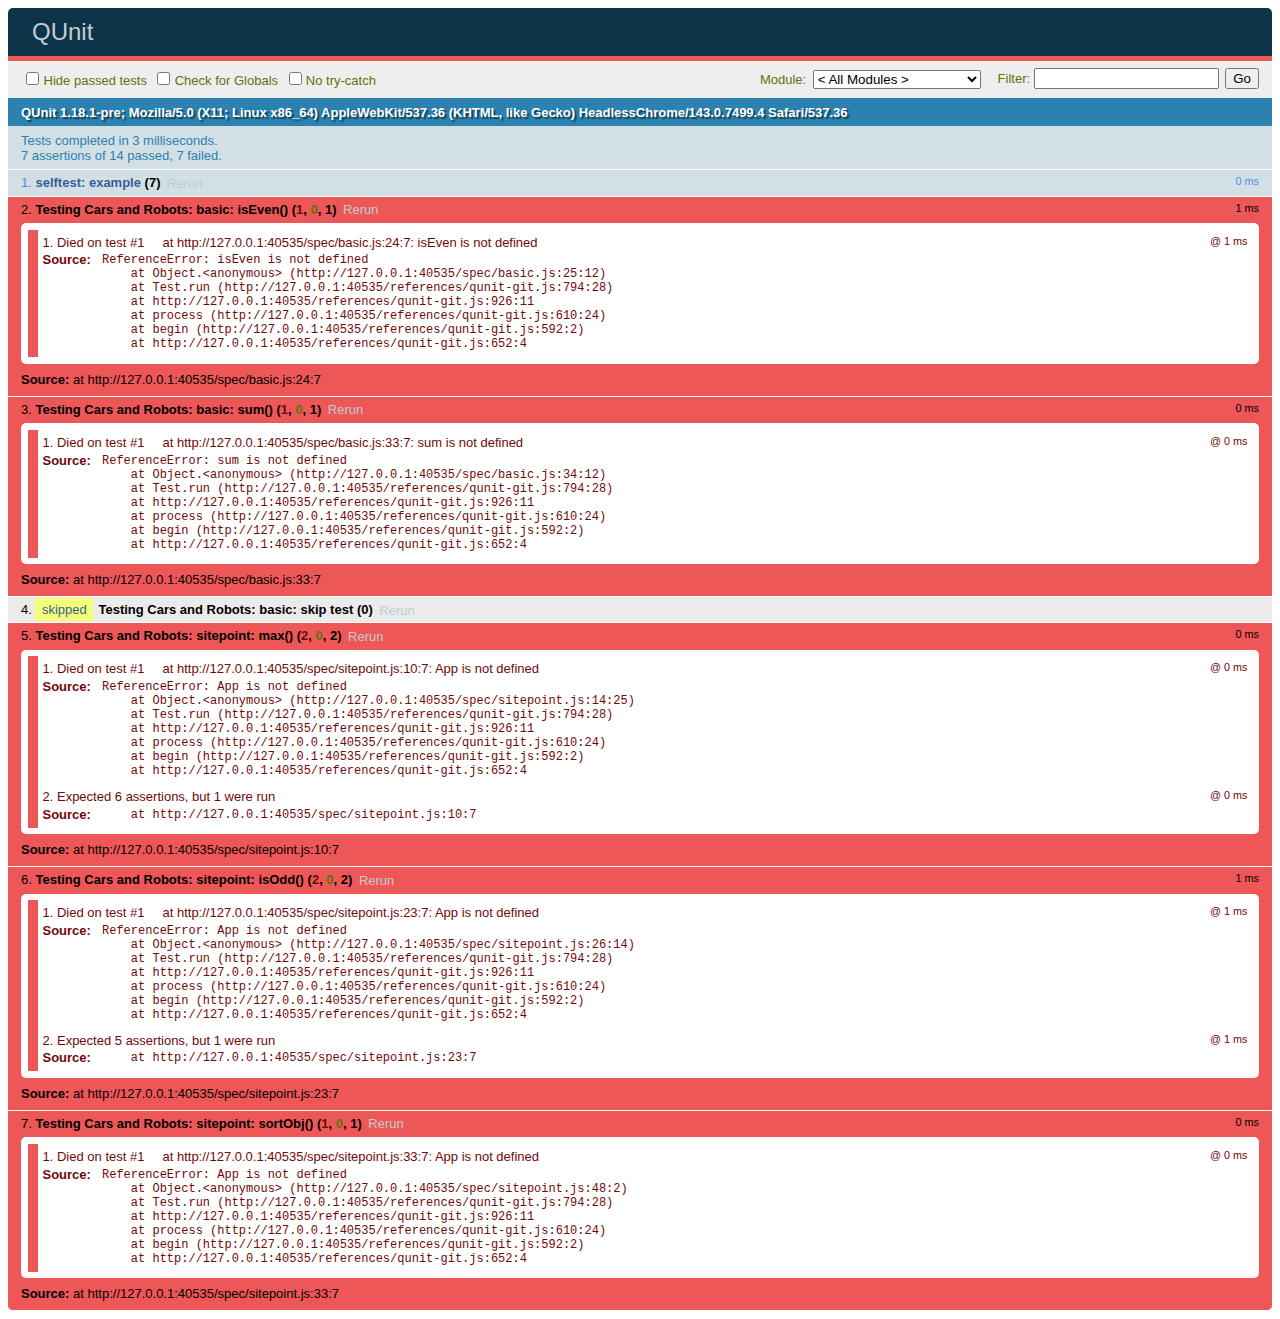
==== index_local.html @ 0bdb974e "Added new test cases" ====
<!DOCTYPE html>
<html>
<head>
	<meta charset="UTF-8" />
	<title>QUnit</title>
	<link rel="stylesheet" href="references/qunit-git.css" type="text/css" media="screen">
</head>
<body>
	<div id="qunit"></div>
	<div id="qunit-fixture">test markup</div>
    <script type="text/javascript" src="references/qunit-git.js"></script>
    <script type="text/javascript" src="references/blanket.js"></script>

	<!-- Javascript files to test -->
    <script type="text/javascript" src="src/basic.js"></script>
    <script type="text/javascript" src="src/sitepoint.js"></script>

	<!-- test files -->
    <script type="text/javascript" src="spec/selftest.js"></script>
    <script type="text/javascript" src="spec/basic.js"></script>
    <script type="text/javascript" src="spec/sitepoint.js"></script>
</body>
</html>
---- references/qunit-git.css ----
/*!
 * QUnit 1.18.1-pre
 * http://qunitjs.com/
 *
 * Copyright jQuery Foundation and other contributors
 * Released under the MIT license
 * http://jquery.org/license
 *
 * Date: 2015-07-17T15:46Z
 */

/** Font Family and Sizes */

#qunit-tests, #qunit-header, #qunit-banner, #qunit-testrunner-toolbar, #qunit-userAgent, #qunit-testresult {
	font-family: "Helvetica Neue Light", "HelveticaNeue-Light", "Helvetica Neue", Calibri, Helvetica, Arial, sans-serif;
}

#qunit-testrunner-toolbar, #qunit-userAgent, #qunit-testresult, #qunit-tests li { font-size: small; }
#qunit-tests { font-size: smaller; }


/** Resets */

#qunit-tests, #qunit-header, #qunit-banner, #qunit-userAgent, #qunit-testresult, #qunit-modulefilter {
	margin: 0;
	padding: 0;
}


/** Header */

#qunit-header {
	padding: 0.5em 0 0.5em 1em;

	color: #8699A4;
	background-color: #0D3349;

	font-size: 1.5em;
	line-height: 1em;
	font-weight: 400;

	border-radius: 5px 5px 0 0;
}

#qunit-header a {
	text-decoration: none;
	color: #C2CCD1;
}

#qunit-header a:hover,
#qunit-header a:focus {
	color: #FFF;
}

#qunit-testrunner-toolbar label {
	display: inline-block;
	padding: 0 0.5em 0 0.1em;
}

#qunit-banner {
	height: 5px;
}

#qunit-testrunner-toolbar {
	padding: 0.5em 1em 0.5em 1em;
	color: #5E740B;
	background-color: #EEE;
	overflow: hidden;
}

#qunit-userAgent {
	padding: 0.5em 1em 0.5em 1em;
	background-color: #2B81AF;
	color: #FFF;
	text-shadow: rgba(0, 0, 0, 0.5) 2px 2px 1px;
}

#qunit-modulefilter-container {
	float: right;
	padding: 0.2em;
}

.qunit-url-config {
	display: inline-block;
	padding: 0.1em;
}

.qunit-filter {
	display: block;
	float: right;
	margin-left: 1em;
}

/** Tests: Pass/Fail */

#qunit-tests {
	list-style-position: inside;
}

#qunit-tests li {
	padding: 0.4em 1em 0.4em 1em;
	border-bottom: 1px solid #FFF;
	list-style-position: inside;
}

#qunit-tests > li {
	display: none;
}

#qunit-tests li.running,
#qunit-tests li.pass,
#qunit-tests li.fail,
#qunit-tests li.skipped {
	display: list-item;
}

#qunit-tests.hidepass li.running,
#qunit-tests.hidepass li.pass {
	visibility: hidden;
	position: absolute;
	width:   0px;
	height:  0px;
	padding: 0;
	border:  0;
	margin:  0;
}

#qunit-tests li strong {
	cursor: pointer;
}

#qunit-tests li.skipped strong {
	cursor: default;
}

#qunit-tests li a {
	padding: 0.5em;
	color: #C2CCD1;
	text-decoration: none;
}

#qunit-tests li p a {
	padding: 0.25em;
	color: #6B6464;
}
#qunit-tests li a:hover,
#qunit-tests li a:focus {
	color: #000;
}

#qunit-tests li .runtime {
	float: right;
	font-size: smaller;
}

.qunit-assert-list {
	margin-top: 0.5em;
	padding: 0.5em;

	background-color: #FFF;

	border-radius: 5px;
}

.qunit-source {
	margin: 0.6em 0 0.3em;
}

.qunit-collapsed {
	display: none;
}

#qunit-tests table {
	border-collapse: collapse;
	margin-top: 0.2em;
}

#qunit-tests th {
	text-align: right;
	vertical-align: top;
	padding: 0 0.5em 0 0;
}

#qunit-tests td {
	vertical-align: top;
}

#qunit-tests pre {
	margin: 0;
	white-space: pre-wrap;
	word-wrap: break-word;
}

#qunit-tests del {
	background-color: #E0F2BE;
	color: #374E0C;
	text-decoration: none;
}

#qunit-tests ins {
	background-color: #FFCACA;
	color: #500;
	text-decoration: none;
}

/*** Test Counts */

#qunit-tests b.counts                       { color: #000; }
#qunit-tests b.passed                       { color: #5E740B; }
#qunit-tests b.failed                       { color: #710909; }

#qunit-tests li li {
	padding: 5px;
	background-color: #FFF;
	border-bottom: none;
	list-style-position: inside;
}

/*** Passing Styles */

#qunit-tests li li.pass {
	color: #3C510C;
	background-color: #FFF;
	border-left: 10px solid #C6E746;
}

#qunit-tests .pass                          { color: #528CE0; background-color: #D2E0E6; }
#qunit-tests .pass .test-name               { color: #366097; }

#qunit-tests .pass .test-actual,
#qunit-tests .pass .test-expected           { color: #999; }

#qunit-banner.qunit-pass                    { background-color: #C6E746; }

/*** Failing Styles */

#qunit-tests li li.fail {
	color: #710909;
	background-color: #FFF;
	border-left: 10px solid #EE5757;
	white-space: pre;
}

#qunit-tests > li:last-child {
	border-radius: 0 0 5px 5px;
}

#qunit-tests .fail                          { color: #000; background-color: #EE5757; }
#qunit-tests .fail .test-name,
#qunit-tests .fail .module-name             { color: #000; }

#qunit-tests .fail .test-actual             { color: #EE5757; }
#qunit-tests .fail .test-expected           { color: #008000; }

#qunit-banner.qunit-fail                    { background-color: #EE5757; }

/*** Skipped tests */

#qunit-tests .skipped {
	background-color: #EBECE9;
}

#qunit-tests .qunit-skipped-label {
	background-color: #F4FF77;
	display: inline-block;
	font-style: normal;
	color: #366097;
	line-height: 1.8em;
	padding: 0 0.5em;
	margin: -0.4em 0.4em -0.4em 0;
}

/** Result */

#qunit-testresult {
	padding: 0.5em 1em 0.5em 1em;

	color: #2B81AF;
	background-color: #D2E0E6;

	border-bottom: 1px solid #FFF;
}
#qunit-testresult .module-name {
	font-weight: 700;
}

/** Fixture */

#qunit-fixture {
	position: absolute;
	top: -10000px;
	left: -10000px;
	width: 1000px;
	height: 1000px;
}
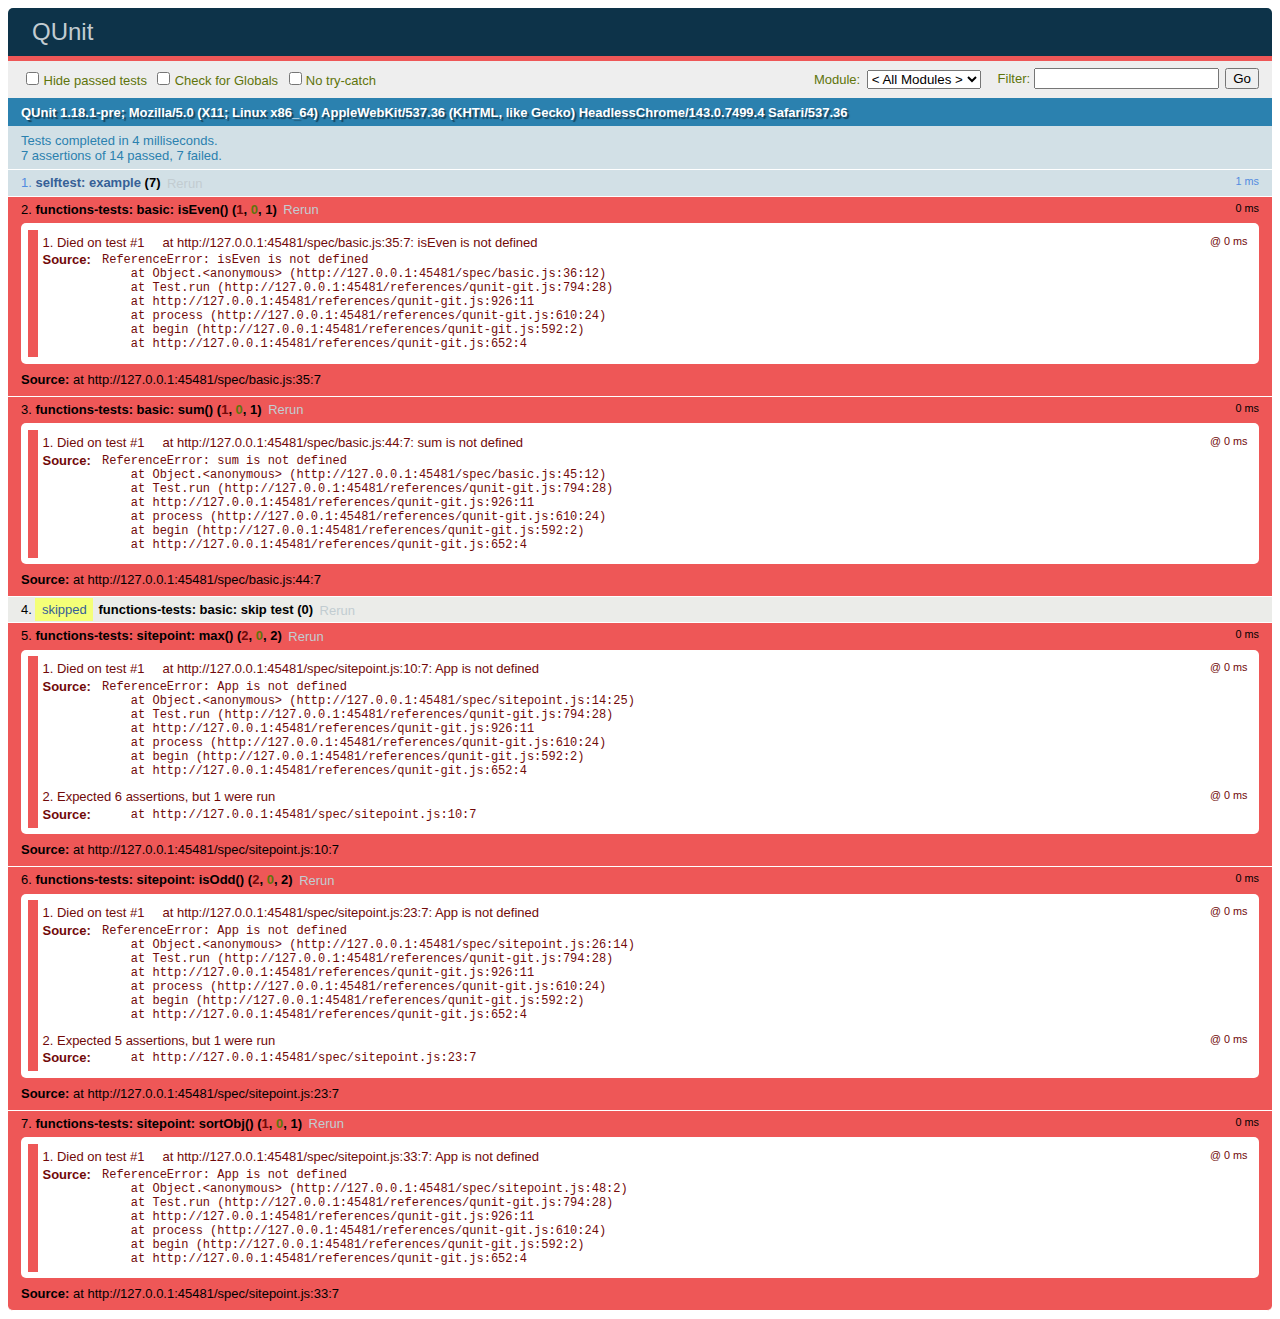
==== commit d34b80d0: "Small fixes" ====
--- a/index_local.html
+++ b/index_local.html
@@ -7,9 +7,12 @@
 </head>
 <body>
 	<div id="qunit"></div>
-	<div id="qunit-fixture">test markup</div>
+	<div id="qunit-fixture"></div>
+
+	<!-- Javascript Ressources used -->
     <script type="text/javascript" src="references/qunit-git.js"></script>
     <script type="text/javascript" src="references/blanket.js"></script>
+    <script type="text/javascript" src="references/bignumber.js"></script>
 
 	<!-- Javascript files to test -->
     <script type="text/javascript" src="src/basic.js"></script>
